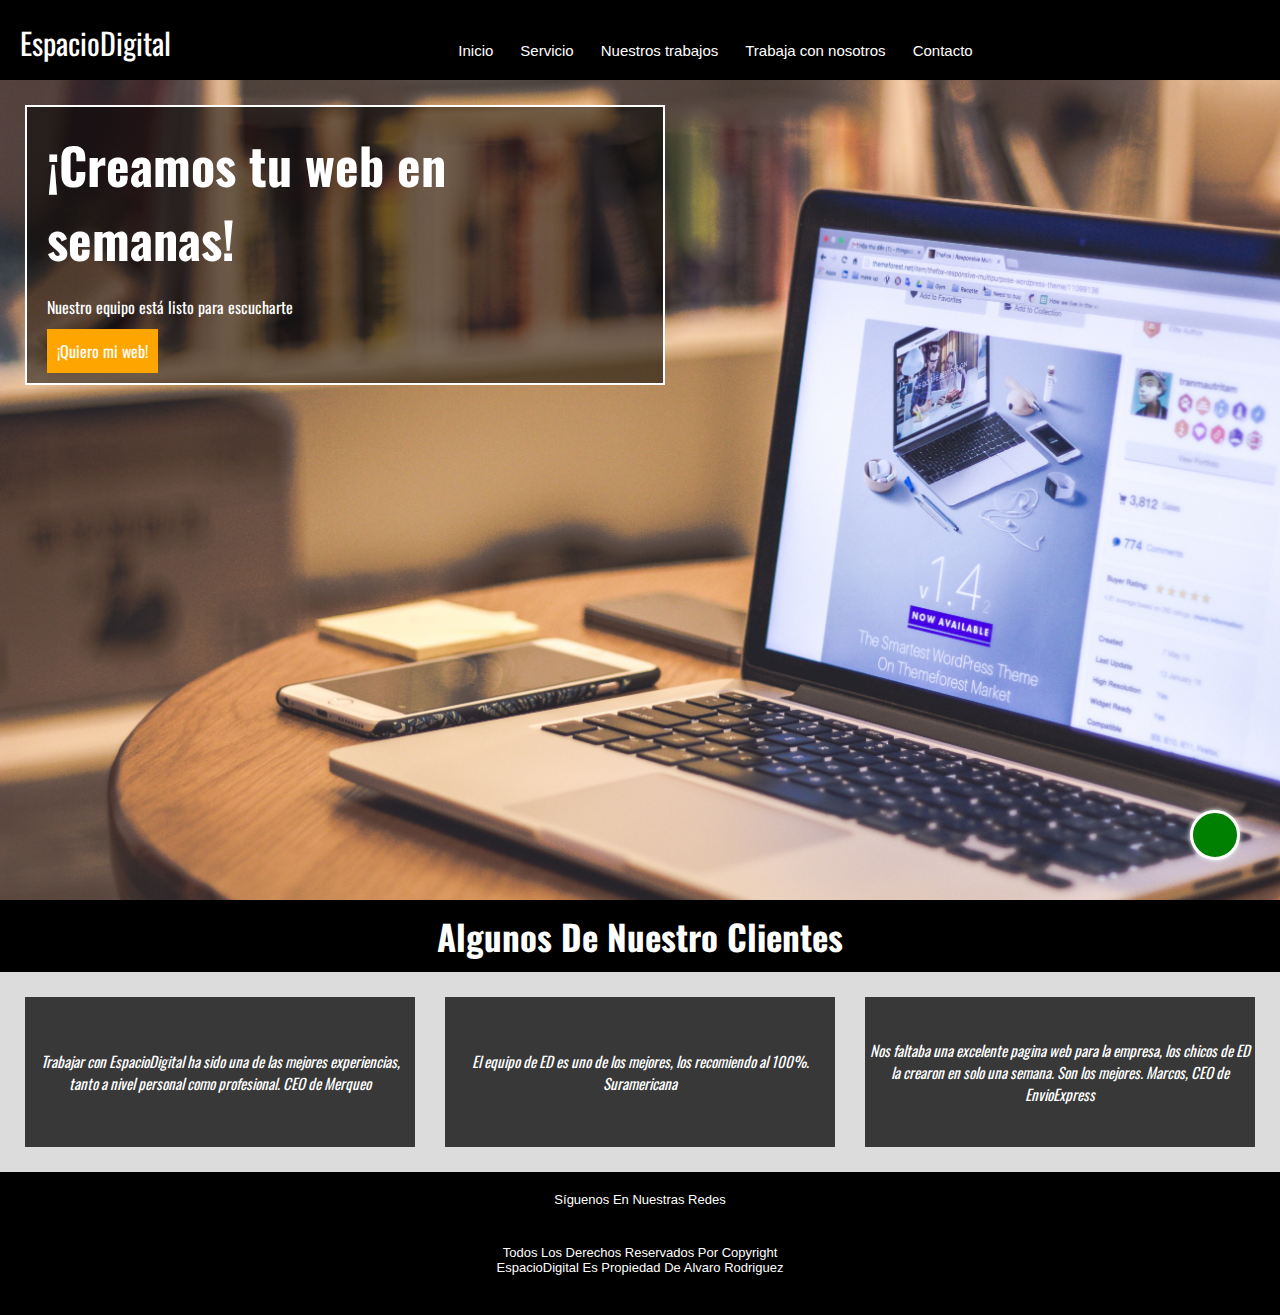
==== index.html @ cc094358 "Agrego comentarios de clientes en pagina principal" ====
<!DOCTYPE html>
<html lang="es">
<head>
    <meta charset="UTF-8">
    <meta http-equiv="X-UA-Compatible" content="IE=edge">
    <meta name="viewport" content="width=device-width, initial-scale=1.0">
    <link rel="shortcut icon" href="img/favicon.png" type="image/x-icon">
    <link rel="stylesheet" href="https://cdnjs.cloudflare.com/ajax/libs/font-awesome/6.1.1/css/all.min.css" integrity="sha512-KfkfwYDsLkIlwQp6LFnl8zNdLGxu9YAA1QvwINks4PhcElQSvqcyVLLD9aMhXd13uQjoXtEKNosOWaZqXgel0g==" crossorigin="anonymous" referrerpolicy="no-referrer" />
    <link rel="stylesheet" href="estilos.css">
    <title>EspacioDigital - ¡Creamos tu web!</title>
</head>
<body>
    <header>
        <div class="logo">EspacioDigital</div>
        <nav class="barra">
            <ul>
                <li><a href="index.html">Inicio</a></li>
                <li><a href="servicios.html">Servicio</a></li>
                <li><a href="nuestrostrabajos.html">Nuestros trabajos</a></li>
                <li><a href="trabajaconnosotros.html">Trabaja con nosotros</a></li>
                <li><a href="contacto.html">Contacto</a></li>
            </ul>
        </nav> 
        <div class="menu">
            <i class="fa-solid fa-bars"></i>
        </div>
    </header>
    <main>
        <div class="call">
            <h1>¡Creamos tu web en semanas!</h1>
            <p>Nuestro equipo está listo para escucharte</p>
            <a href="#">¡Quiero mi web!</a>
        </div>
    </main>
    <h2 id="sec2">Algunos de nuestro clientes</h2>
    <div class="comentarios">
        <div class="item item1">Trabajar con EspacioDigital ha sido una de las mejores experiencias, tanto a nivel personal como profesional. CEO de Merqueo</div>
        <div class="item item2">El equipo de ED es uno de los mejores, los recomiendo al 100%. Suramericana</div>
        <div class="item item3">Nos faltaba una excelente pagina web para la empresa, los chicos de ED la crearon en solo una semana. Son los mejores. Marcos, CEO de EnvioExpress</div> 
    </div>
    <footer><p>Síguenos en nuestras redes</p>
        <div class="redes">
            <a href="#"><i class="fa-brands fa-facebook"></i></a>
            <a href="#"></a><i class="fa-brands fa-instagram"></i></a>
            <a href="#"></a><i class="fa-brands fa-twitter"></i></a>
        </div> <br>
        
        <p>Todos los derechos reservados por Copyright <br>EspacioDigital es propiedad de Alvaro Rodriguez</p>
        
    </footer>
    <a href="#" class="whatsapp">
        <i class="fa-brands fa-whatsapp"></i>
    </a>
</body>
</html>
---- estilos.css ----
@import url('https://fonts.googleapis.com/css2?family=Oswald&display=swap');

*{
    padding: 0;
    margin: 0;
    box-sizing: border-box;
}

html{
    scroll-behavior: smooth;
}
header{
    height: 80px;
    width: 100%;
    background-color: black;
    color: #fff;
    display: flex;
    justify-content: space-between;
    font-size: 30px;
    padding: 20px;
    font-family: 'Oswald', sans-serif;
}

header .i{
    color: #fff;
    cursor: pointer;
}


.barra{
    text-align: center;
}
.barra ul li{
    list-style: none;
}
.barra ul li{
    display: inline-block;
}
.barra ul li a{
    text-decoration: none;
    color: white;
    font-size: 15px;
    padding: 10px;
    font-family: Verdana, Geneva, Tahoma, sans-serif;
}


main{
    background-image: url(img/fondo.jpg);
    background-size: cover;
    background-position: center;
    height: calc(100vh - 80px);
    width: 100%;
}
.call{
    color: #fff;
    width: 50%;
    float: left;
    background-color: rgba(0, 0, 0, 0.53);
    padding: 20px;
    font-family: 'Oswald', sans-serif;
    margin-top: 25px;
    margin-left: 25px;
    border: 2px solid white;
}
.call h1{
    color: white;
    margin-bottom: 20px;
    font-family: 'Oswald', sans-serif;
    font-size: 50px;
}
.call p{
    margin-bottom: 20px;
}
.call a{
    background-color: orange;
    color: #fff;
    text-decoration: none;
    padding: 10px;
}
.call a:hover{
    background-color: #333;
}
h2{
    font-family: 'Oswald', sans-serif;
    background-color: black;
    color: #fff;
    text-align: center;
    text-transform: capitalize;
    padding: 10px;
    font-size: 35px;
}
section{
    min-height: 300px;
    width: 100%;
    background-color: #333;
    display: flex;
    flex-direction: row;
    flex-wrap: wrap;
    flex-flow: row nowrap;
    justify-content: space-evenly;
    align-items: center;
    align-content: center;
}
.comentarios{
    width: 100%;
    height: auto;
    background-color: rgb(220, 220, 220);
    padding: 10px;
}

.item{
    height: 150px;
    margin: 15px;
    align-items: center;
    display: flex;
    justify-content: center;
}

.item1{
    font-family: 'Oswald', sans-serif;
    font-style: italic;
    background-color: rgb(56, 56, 56);
    color: #fff;
    font-size: 15px;
    text-align: center;
}

.item2{
    font-family: 'Oswald', sans-serif;
    font-style: italic;
    background-color: rgb(56, 56, 56);
    color: #fff;
    font-size: 15px;
    text-align: center;
}

.item3{
    font-family: 'Oswald', sans-serif;
    font-style: italic;
    background-color: rgb(56, 56, 56);
    color: #fff;
    font-size: 15px;
    text-align: center;
}

footer{
    background-color: black;
    min-height: 50px;
    width: 100%;
    text-align: center;
    padding: 20px;
}
footer p{
    font-size: 13px;
    font-family: Verdana, Geneva, Tahoma, sans-serif;
    text-transform: capitalize;
    color: #fff;
    margin-bottom: 20px;
}
footer i{
    font-size: 20px;
    color: gray;
    letter-spacing: 20px;
}
.whatsapp{
    height: 50px;
    width: 50px;
    background-color: green;
    position: fixed;
    bottom: 40px;
    right: 40px;
    text-align: center;
    font-size: 25px;
    line-height: 40px;
    color: #fff;
    border: 3px solid #fff;
    border-radius: 50%;
    box-shadow: 0 0 5px #fff;
}

@media only screen and (min-width:600px){
    .comentarios{
        display: grid;
        grid-template-columns: 1fr 1fr 1fr;
    }
}
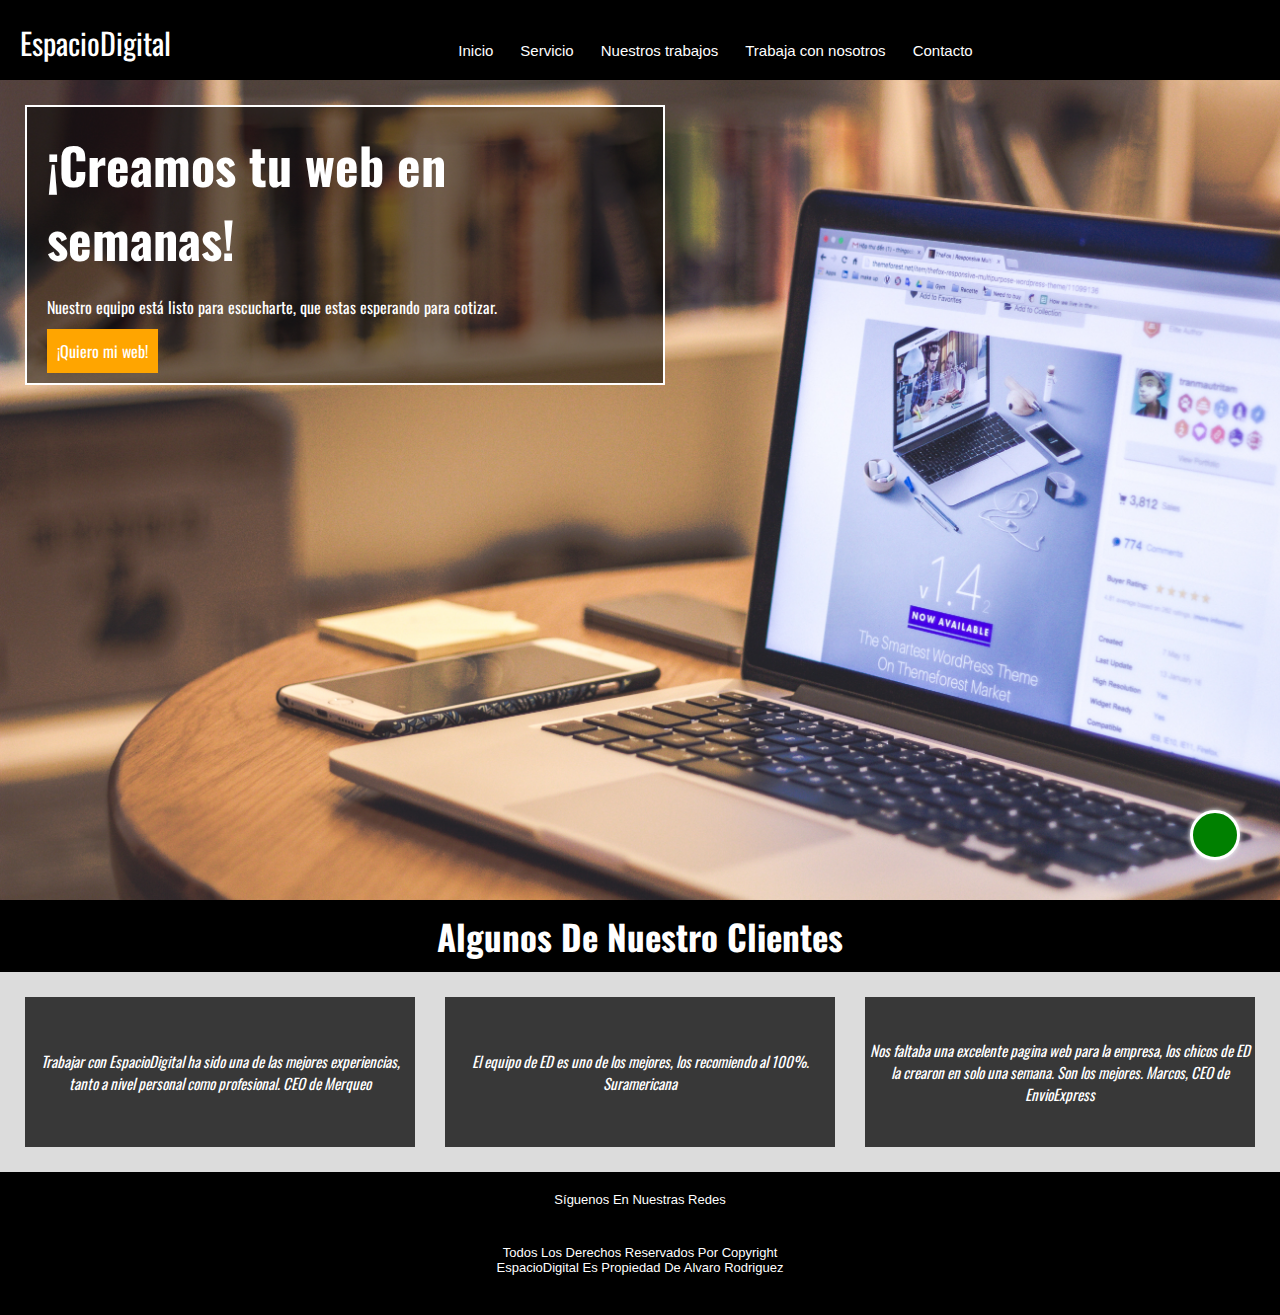
==== commit 244e5fe9: "Modifico anuncio inicial" ====
--- a/index.html
+++ b/index.html
@@ -28,7 +28,7 @@
     <main>
         <div class="call">
             <h1>¡Creamos tu web en semanas!</h1>
-            <p>Nuestro equipo está listo para escucharte</p>
+            <p>Nuestro equipo está listo para escucharte, que estas esperando para cotizar.</p>
             <a href="#">¡Quiero mi web!</a>
         </div>
     </main>
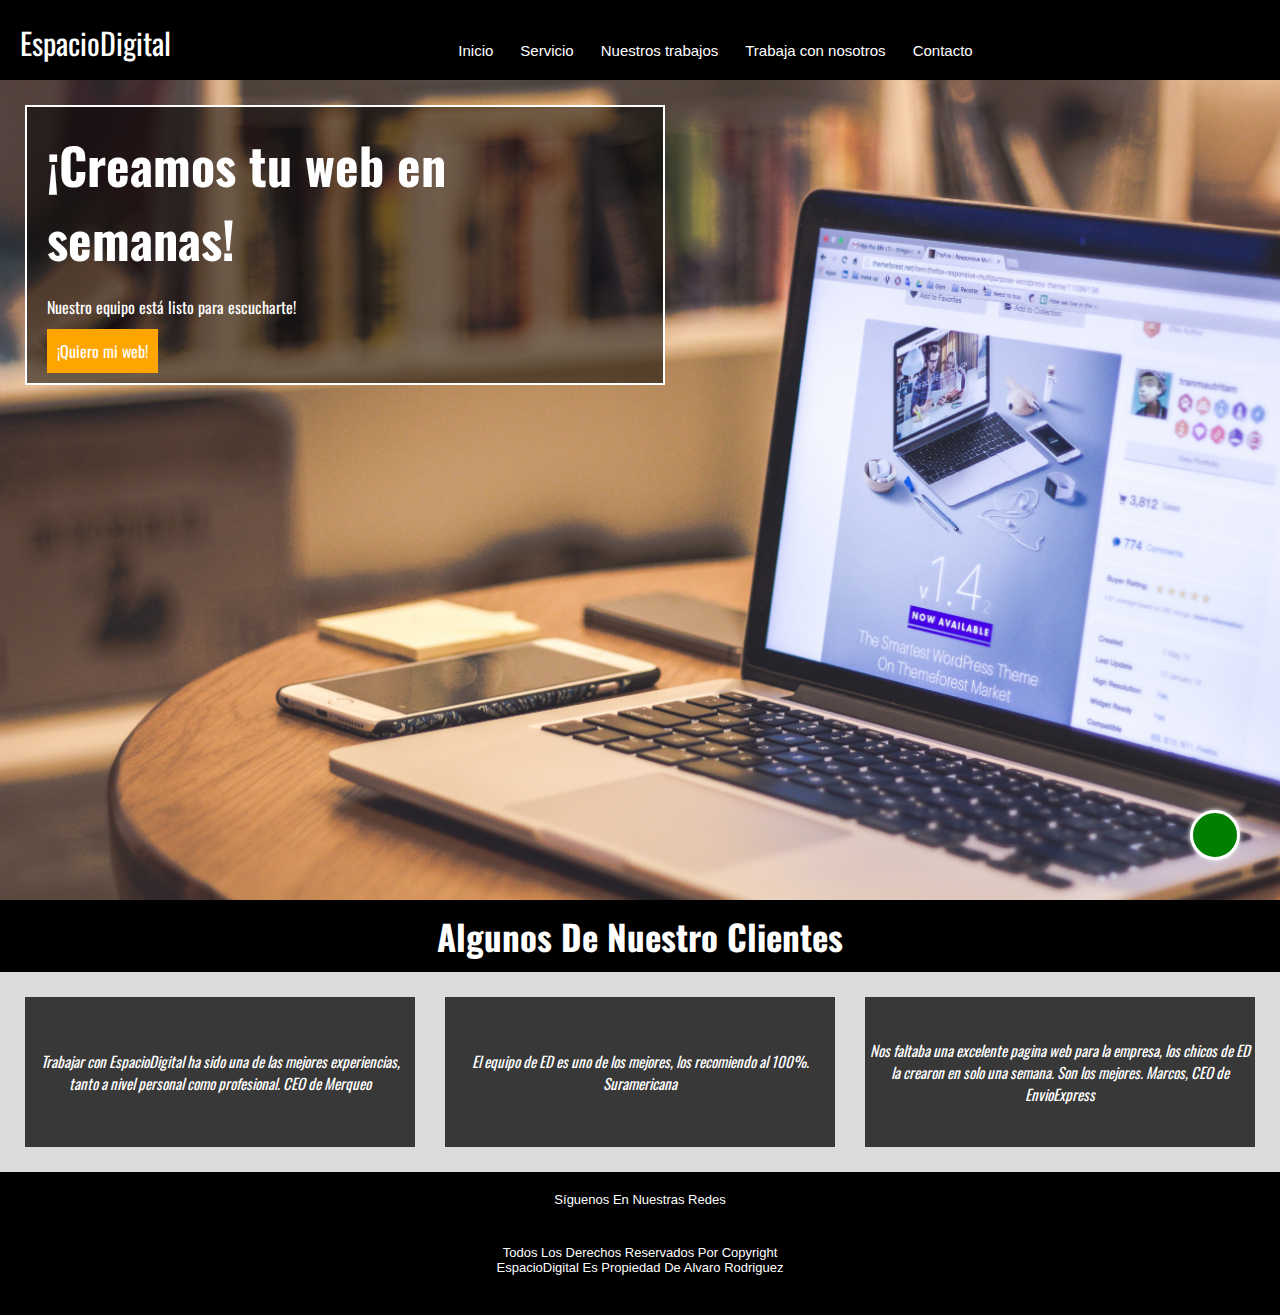
==== commit a11562bf: "ultimas modificaciones" ====
--- a/index.html
+++ b/index.html
@@ -28,7 +28,7 @@
     <main>
         <div class="call">
             <h1>¡Creamos tu web en semanas!</h1>
-            <p>Nuestro equipo está listo para escucharte, que estas esperando para cotizar.</p>
+            <p>Nuestro equipo está listo para escucharte!</p>
             <a href="#">¡Quiero mi web!</a>
         </div>
     </main>
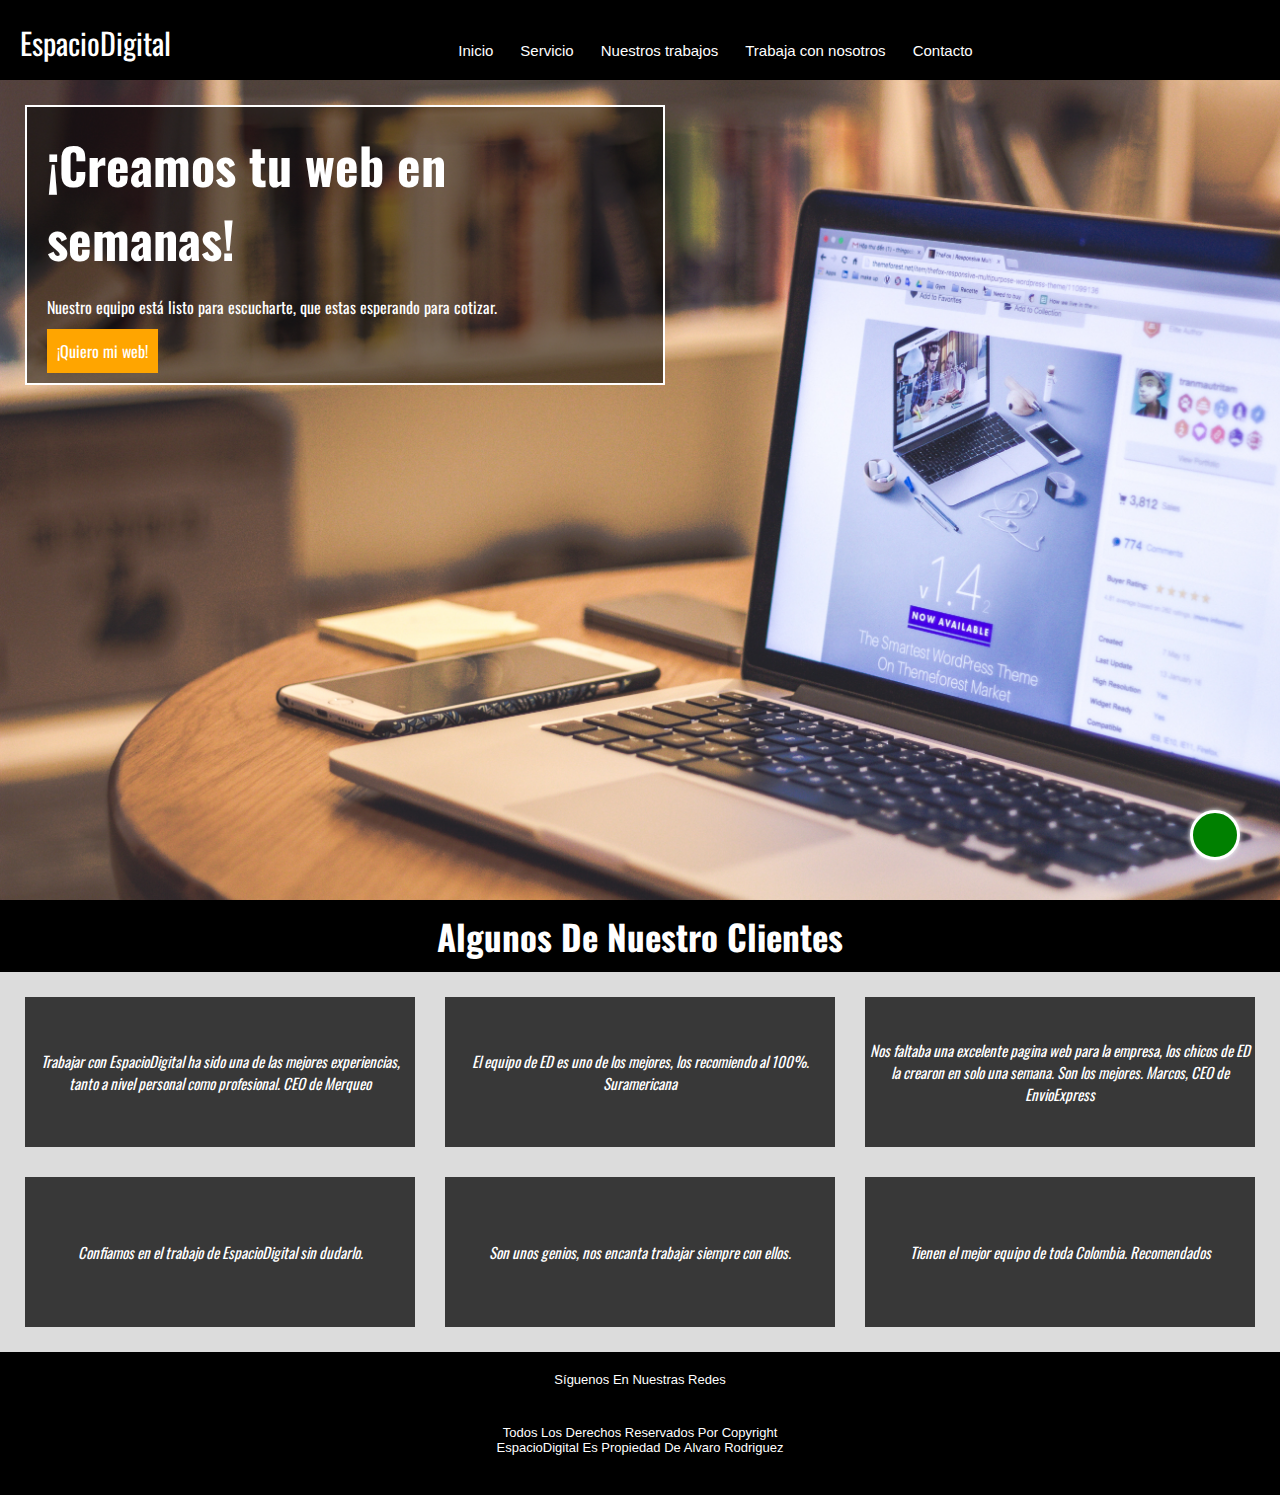
==== commit 046e6857: "modificaciones desde la nueva rama" ====
--- a/index.html
+++ b/index.html
@@ -28,7 +28,7 @@
     <main>
         <div class="call">
             <h1>¡Creamos tu web en semanas!</h1>
-            <p>Nuestro equipo está listo para escucharte!</p>
+            <p>Nuestro equipo está listo para escucharte, que estas esperando para cotizar.</p>
             <a href="#">¡Quiero mi web!</a>
         </div>
     </main>
@@ -37,6 +37,10 @@
         <div class="item item1">Trabajar con EspacioDigital ha sido una de las mejores experiencias, tanto a nivel personal como profesional. CEO de Merqueo</div>
         <div class="item item2">El equipo de ED es uno de los mejores, los recomiendo al 100%. Suramericana</div>
         <div class="item item3">Nos faltaba una excelente pagina web para la empresa, los chicos de ED la crearon en solo una semana. Son los mejores. Marcos, CEO de EnvioExpress</div> 
+        <div class="item item3">Confiamos en el trabajo de EspacioDigital sin dudarlo.</div>    
+        <div class="item item3">Son unos genios, nos encanta trabajar siempre con ellos.</div>
+        <div class="item item3">Tienen el mejor equipo de toda Colombia. Recomendados</div>
+    
     </div>
     <footer><p>Síguenos en nuestras redes</p>
         <div class="redes">
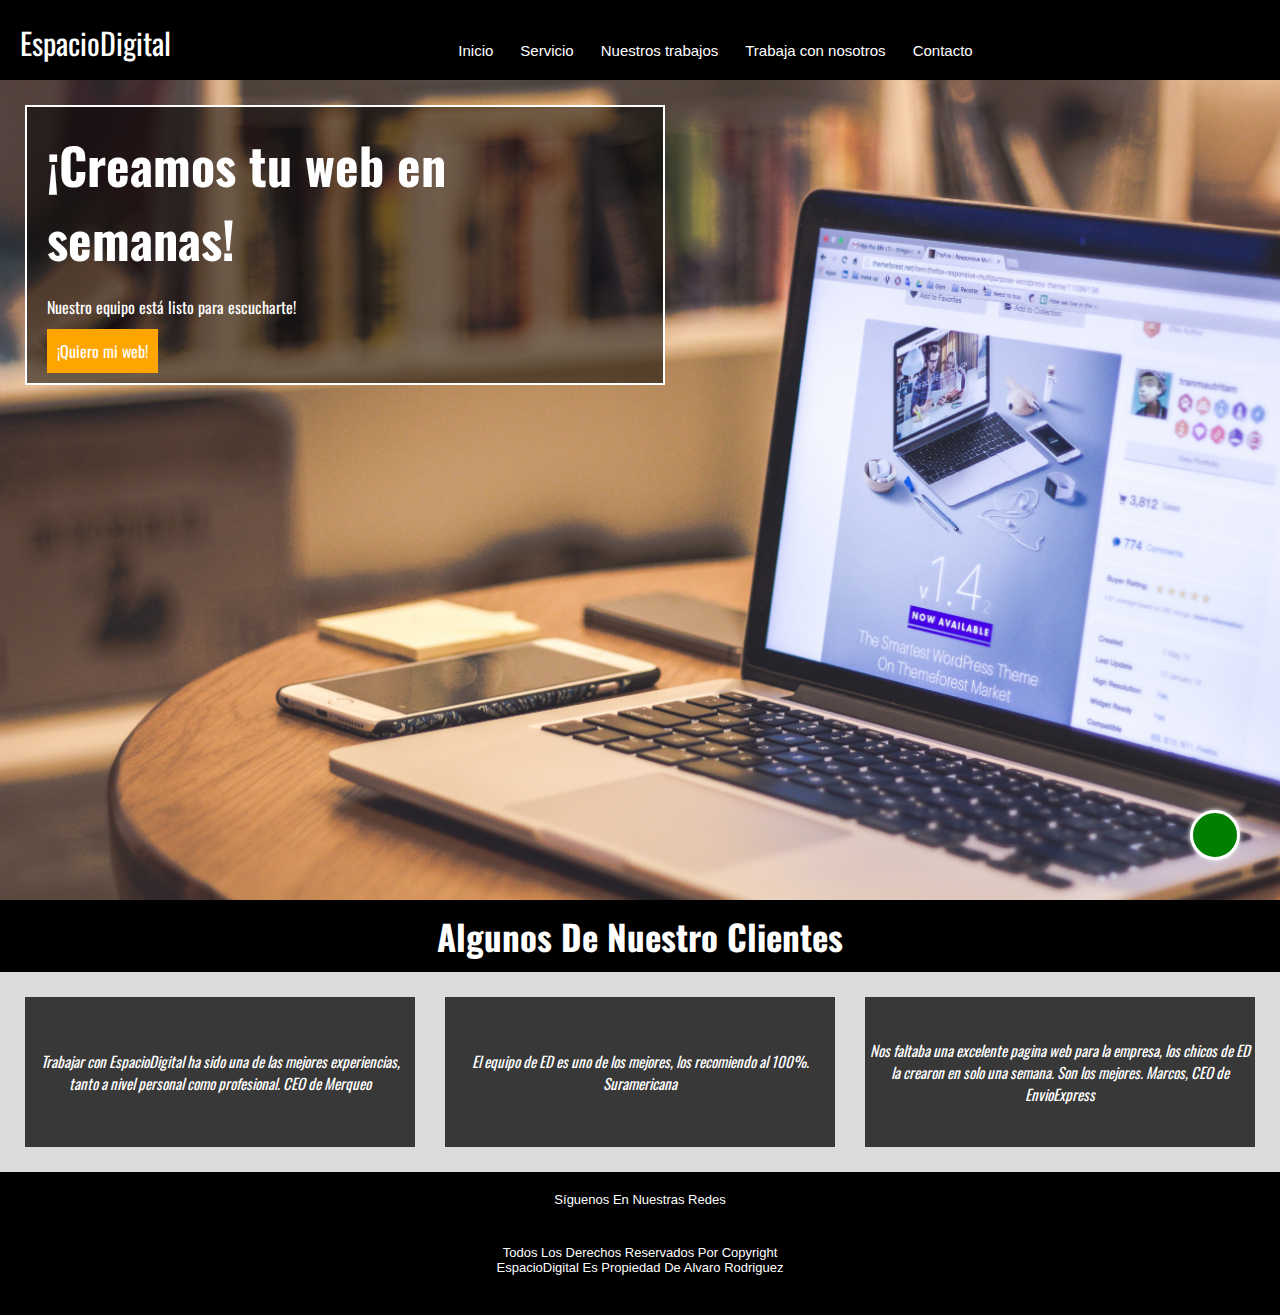
==== commit b830bc64: "modifique desde el pasado3" ====
--- a/index.html
+++ b/index.html
@@ -28,7 +28,7 @@
     <main>
         <div class="call">
             <h1>¡Creamos tu web en semanas!</h1>
-            <p>Nuestro equipo está listo para escucharte, que estas esperando para cotizar.</p>
+            <p>Nuestro equipo está listo para escucharte!</p>
             <a href="#">¡Quiero mi web!</a>
         </div>
     </main>
@@ -37,16 +37,11 @@
         <div class="item item1">Trabajar con EspacioDigital ha sido una de las mejores experiencias, tanto a nivel personal como profesional. CEO de Merqueo</div>
         <div class="item item2">El equipo de ED es uno de los mejores, los recomiendo al 100%. Suramericana</div>
         <div class="item item3">Nos faltaba una excelente pagina web para la empresa, los chicos de ED la crearon en solo una semana. Son los mejores. Marcos, CEO de EnvioExpress</div> 
-        <div class="item item3">Confiamos en el trabajo de EspacioDigital sin dudarlo.</div>    
-        <div class="item item3">Son unos genios, nos encanta trabajar siempre con ellos.</div>
-        <div class="item item3">Tienen el mejor equipo de toda Colombia. Recomendados</div>
-    
     </div>
     <footer><p>Síguenos en nuestras redes</p>
         <div class="redes">
             <a href="#"><i class="fa-brands fa-facebook"></i></a>
             <a href="#"></a><i class="fa-brands fa-instagram"></i></a>
-            <a href="#"></a><i class="fa-brands fa-twitter"></i></a>
         </div> <br>
         
         <p>Todos los derechos reservados por Copyright <br>EspacioDigital es propiedad de Alvaro Rodriguez</p>
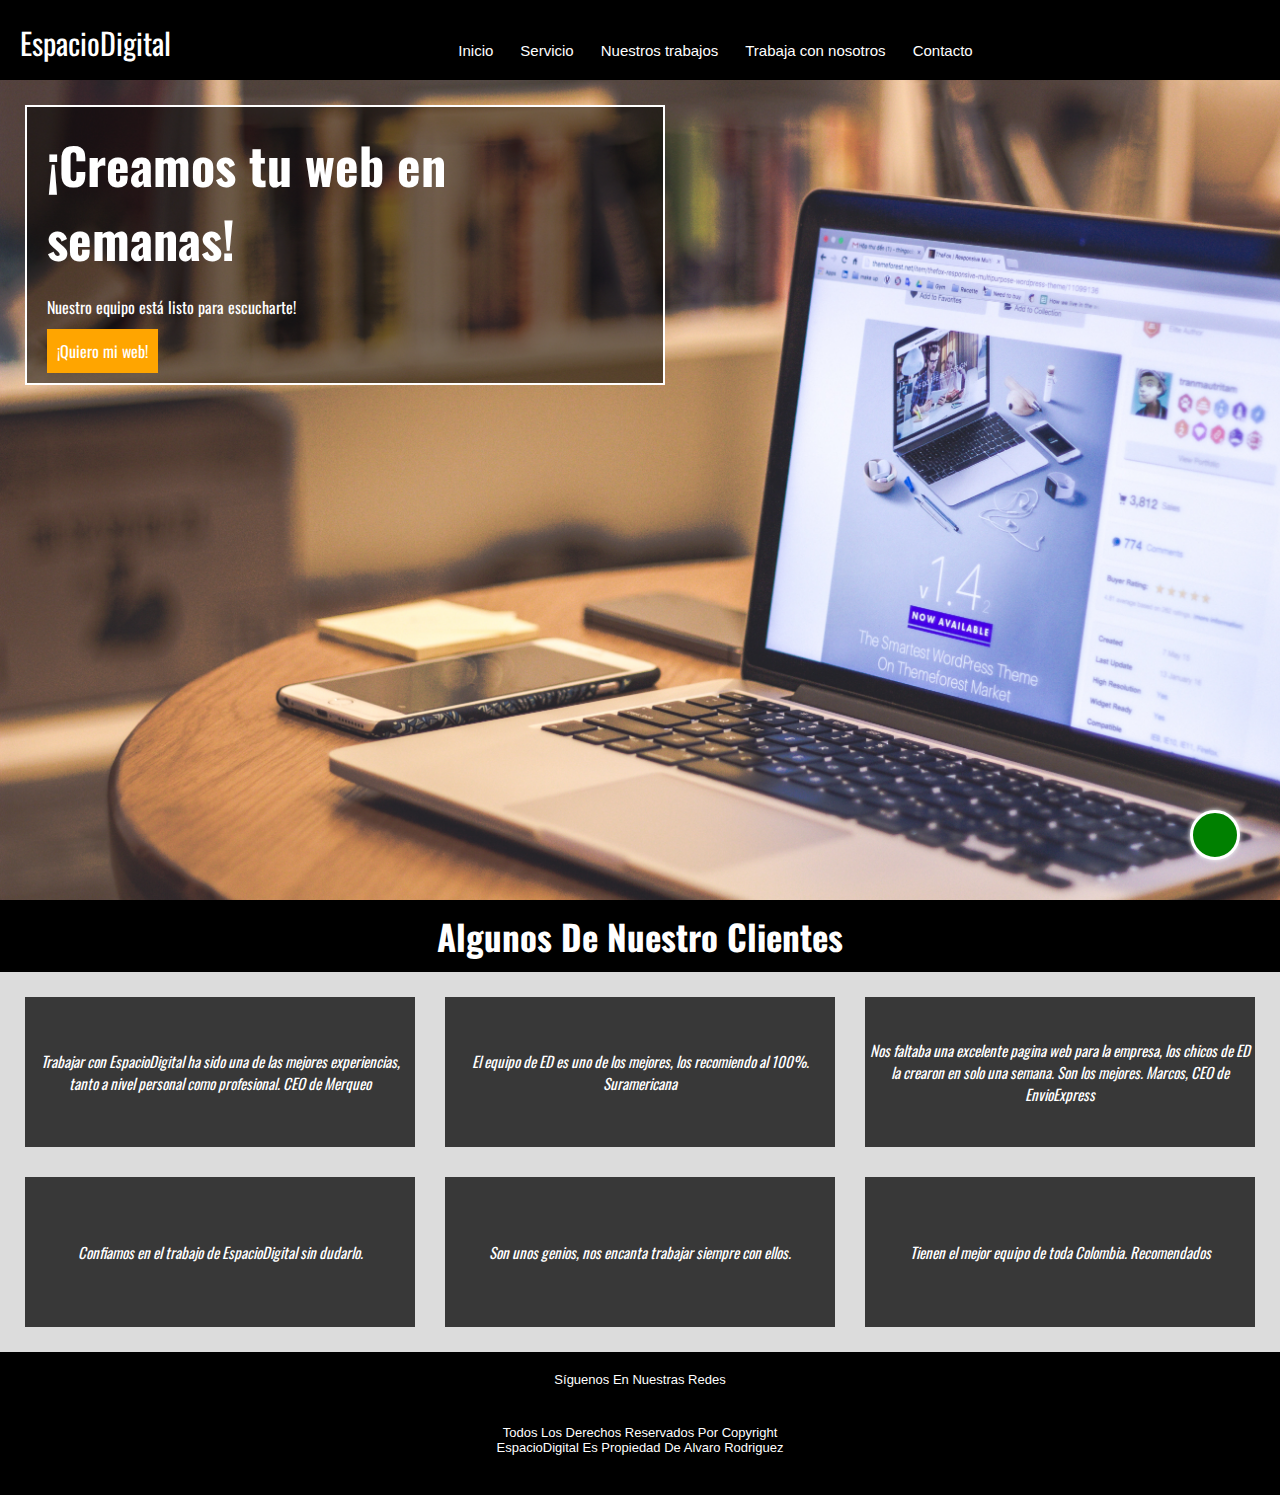
==== commit 7b7db003: "Merge branch 'alvaro'" ====
--- a/index.html
+++ b/index.html
@@ -37,6 +37,10 @@
         <div class="item item1">Trabajar con EspacioDigital ha sido una de las mejores experiencias, tanto a nivel personal como profesional. CEO de Merqueo</div>
         <div class="item item2">El equipo de ED es uno de los mejores, los recomiendo al 100%. Suramericana</div>
         <div class="item item3">Nos faltaba una excelente pagina web para la empresa, los chicos de ED la crearon en solo una semana. Son los mejores. Marcos, CEO de EnvioExpress</div> 
+        <div class="item item3">Confiamos en el trabajo de EspacioDigital sin dudarlo.</div>    
+        <div class="item item3">Son unos genios, nos encanta trabajar siempre con ellos.</div>
+        <div class="item item3">Tienen el mejor equipo de toda Colombia. Recomendados</div>
+    
     </div>
     <footer><p>Síguenos en nuestras redes</p>
         <div class="redes">
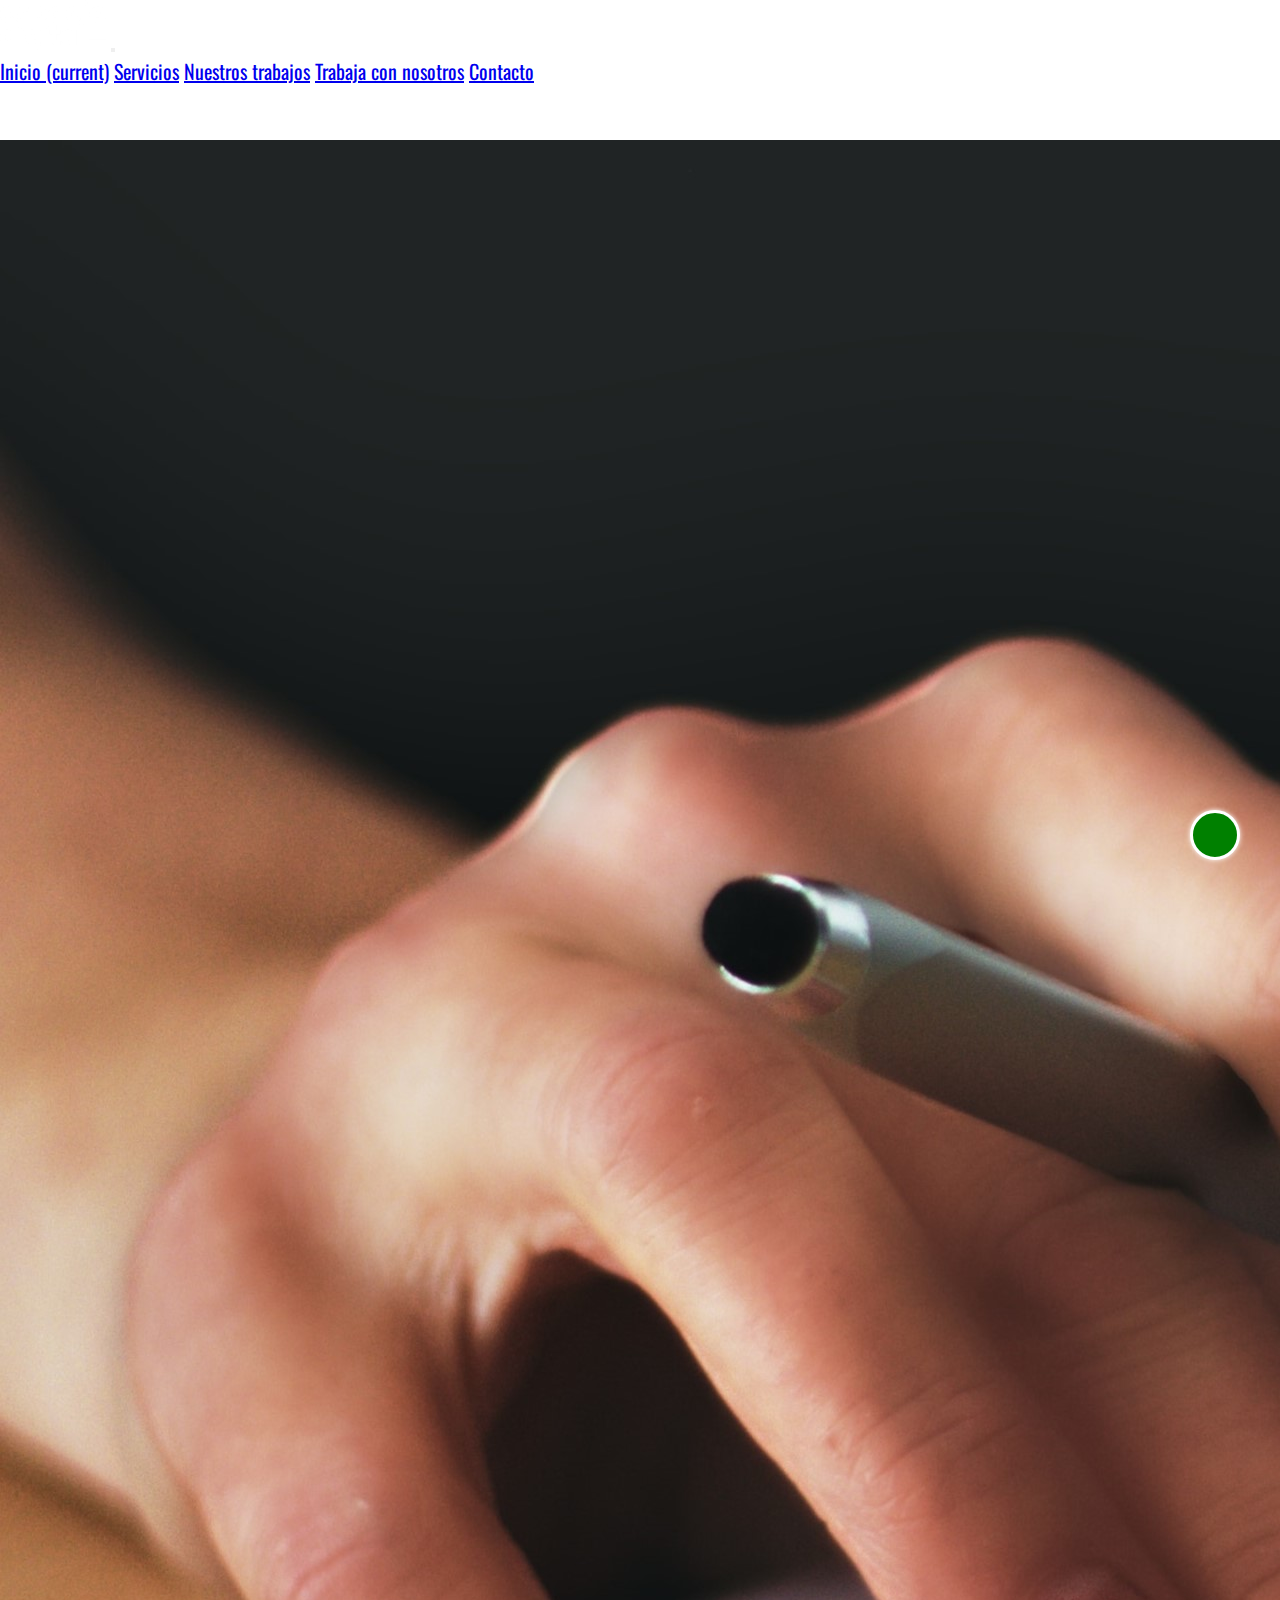
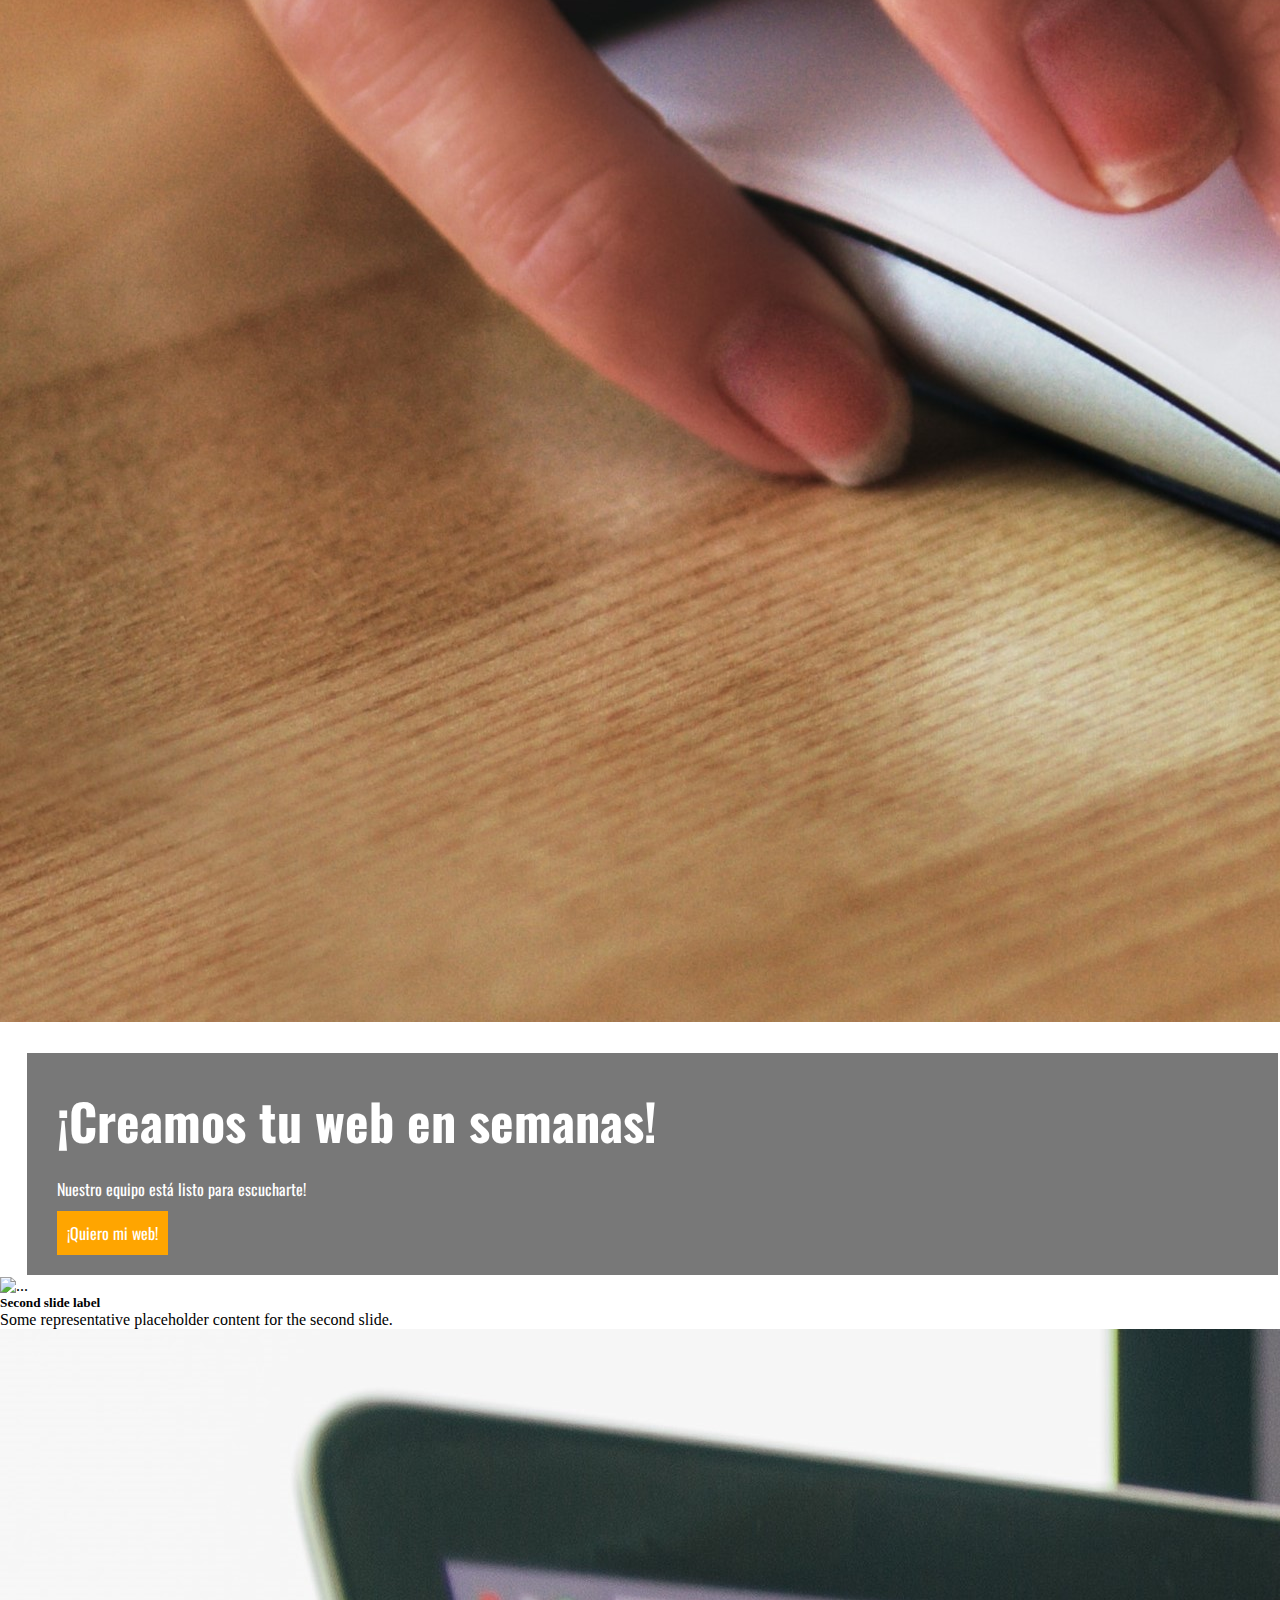
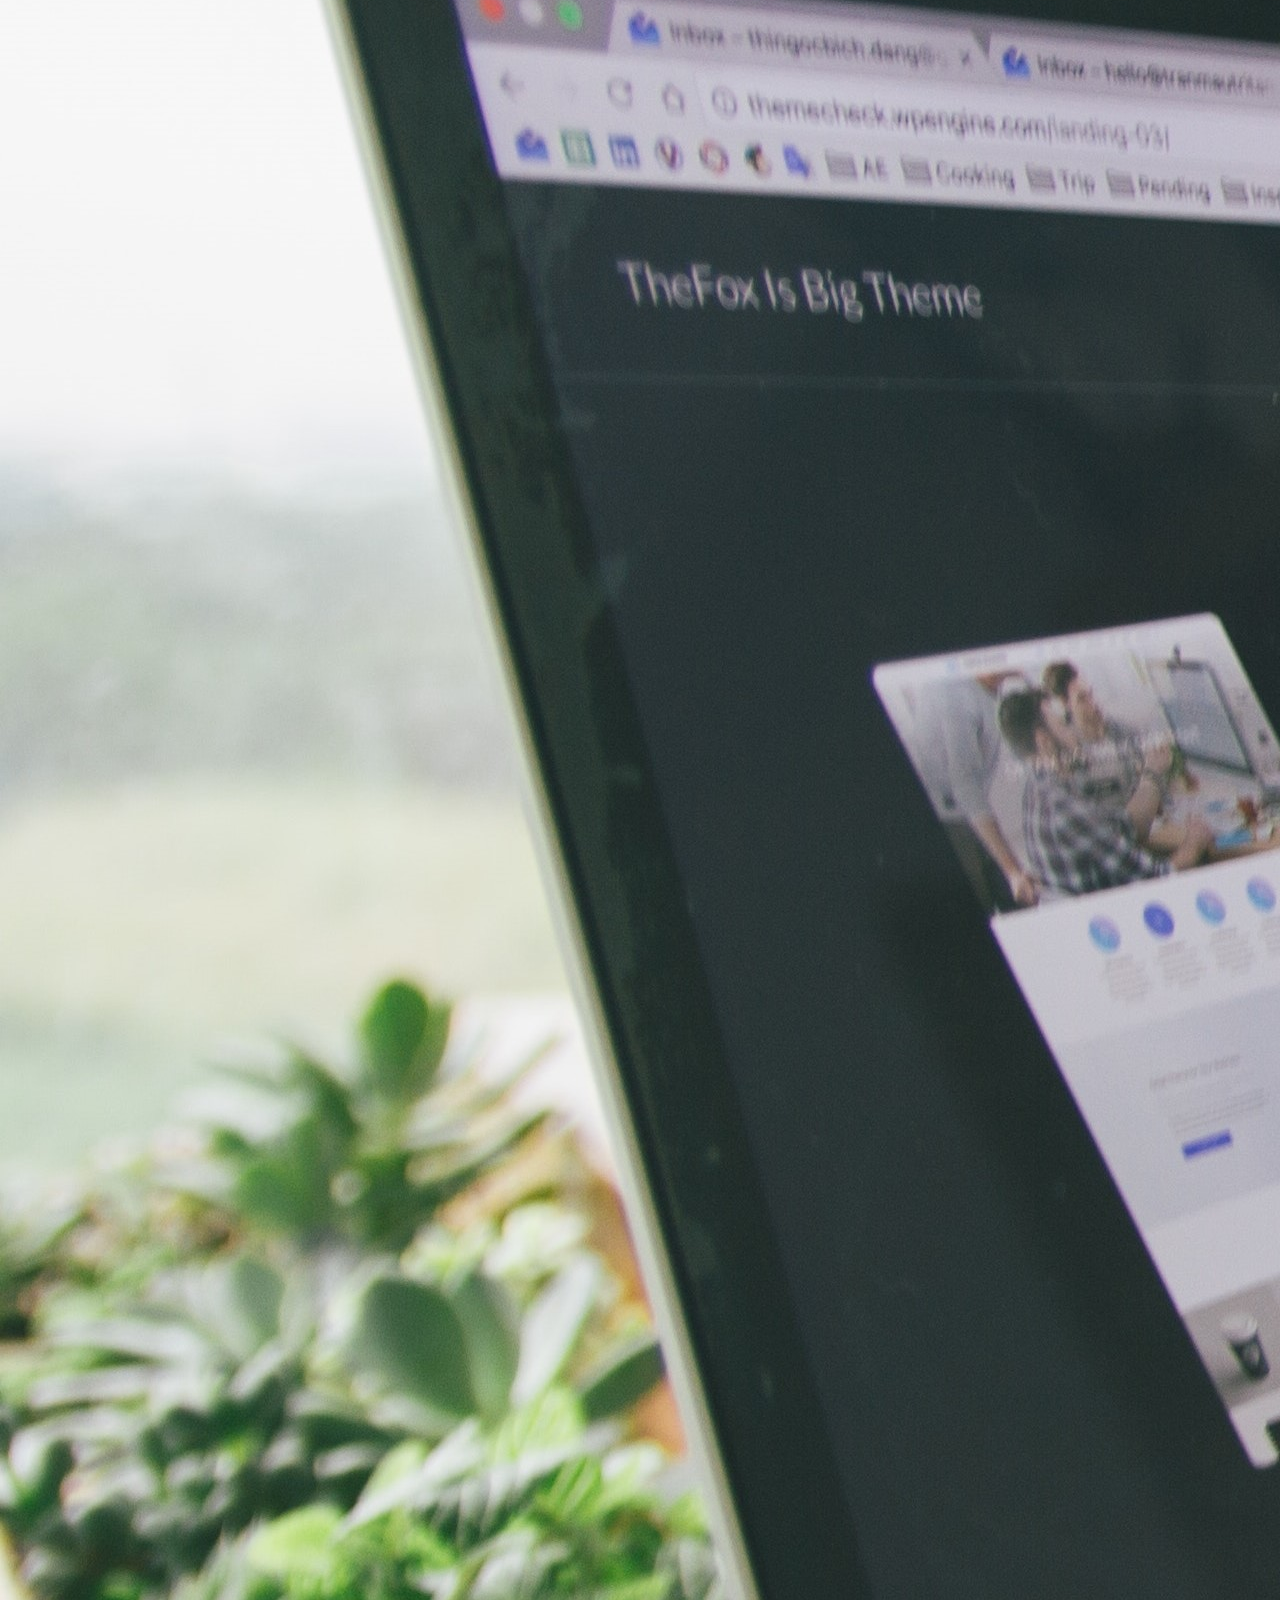
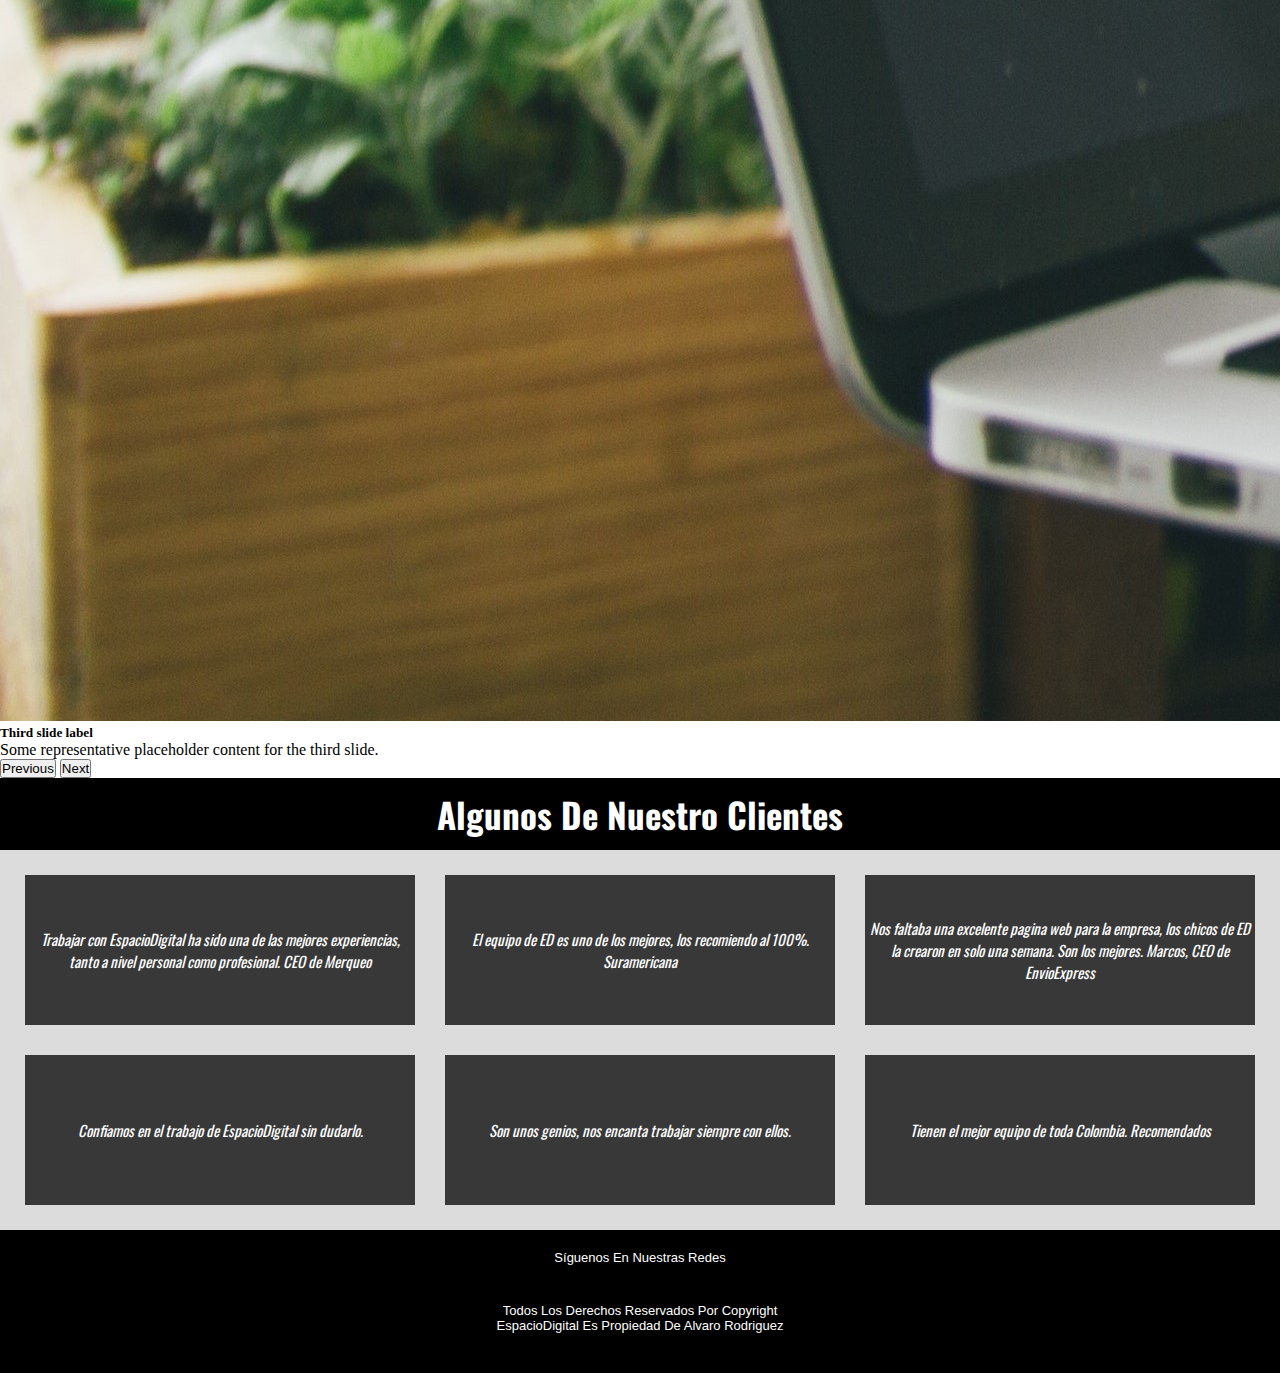
==== commit be0de312: "Se maqueta y aplica bootstrap al proyecto" ====
--- a/index.html
+++ b/index.html
@@ -6,31 +6,72 @@
     <meta name="viewport" content="width=device-width, initial-scale=1.0">
     <link rel="shortcut icon" href="img/favicon.png" type="image/x-icon">
     <link rel="stylesheet" href="https://cdnjs.cloudflare.com/ajax/libs/font-awesome/6.1.1/css/all.min.css" integrity="sha512-KfkfwYDsLkIlwQp6LFnl8zNdLGxu9YAA1QvwINks4PhcElQSvqcyVLLD9aMhXd13uQjoXtEKNosOWaZqXgel0g==" crossorigin="anonymous" referrerpolicy="no-referrer" />
+    <link rel="stylesheet" href="https://cdn.jsdelivr.net/npm/bootstrap@4.6.2/dist/css/bootstrap.min.css" integrity="sha384-xOolHFLEh07PJGoPkLv1IbcEPTNtaed2xpHsD9ESMhqIYd0nLMwNLD69Npy4HI+N" crossorigin="anonymous">
     <link rel="stylesheet" href="estilos.css">
     <title>EspacioDigital - ¡Creamos tu web!</title>
 </head>
 <body>
     <header>
-        <div class="logo">EspacioDigital</div>
-        <nav class="barra">
-            <ul>
-                <li><a href="index.html">Inicio</a></li>
-                <li><a href="servicios.html">Servicio</a></li>
-                <li><a href="nuestrostrabajos.html">Nuestros trabajos</a></li>
-                <li><a href="trabajaconnosotros.html">Trabaja con nosotros</a></li>
-                <li><a href="contacto.html">Contacto</a></li>
-            </ul>
-        </nav> 
-        <div class="menu">
-            <i class="fa-solid fa-bars"></i>
-        </div>
+        <nav class="navbar navbar-dark bg-dark navbar-expand-lg navbar-light bg-light">
+            <a class="navbar-brand" href="index.html"><img src="img/logoblanco.png"  height="50" alt=""></a>
+            <button class="navbar-toggler" type="button" data-toggle="collapse" data-target="#navbarNavAltMarkup" aria-controls="navbarNavAltMarkup" aria-expanded="false" aria-label="Toggle navigation">
+              <span class="navbar-toggler-icon"></span>
+            </button>
+            <div class="collapse navbar-collapse justify-content-end" id="navbarNavAltMarkup">
+              <div class="navbar-nav">
+                <a class="nav-link active" href="index.html">Inicio <span class="sr-only">(current)</span></a>
+                <a class="nav-link" href="servicios.html">Servicios</a>
+                <a class="nav-link" href="nuestrostrabajos.html">Nuestros trabajos</a>
+                <a class="nav-link" href="trabajaconnosotros.html">Trabaja con nosotros</a>
+                <a class="nav-link" href="contacto.html">Contacto</a>
+              </div>
+            </div>
+          </nav>
     </header>
+    
+
     <main>
-        <div class="call">
-            <h1>¡Creamos tu web en semanas!</h1>
-            <p>Nuestro equipo está listo para escucharte!</p>
-            <a href="#">¡Quiero mi web!</a>
-        </div>
+        <div id="carouselExampleCaptions" class="carousel slide" data-ride="carousel">
+            <ol class="carousel-indicators">
+              <li data-target="#carouselExampleCaptions" data-slide-to="0" class="active"></li>
+              <li data-target="#carouselExampleCaptions" data-slide-to="1"></li>
+              <li data-target="#carouselExampleCaptions" data-slide-to="2"></li>
+            </ol>
+            <div class="carousel-inner">
+              <div class="carousel-item active">
+                <img src="img/imagen1.jpg" class="d-block w-100" alt="...">
+                <div class="carousel-caption center d-none d-md-block">
+                    <div class="call">
+                        <h1>¡Creamos tu web en semanas!</h1>
+                        <p>Nuestro equipo está listo para escucharte!</p>
+                        <a href="#">¡Quiero mi web!</a>
+                    </div>
+                </div>
+              </div>
+              <div class="carousel-item">
+                <img src="img/imagen2.jpg" class="d-block w-100" alt="...">
+                <div class="carousel-caption d-none d-md-block">
+                  <h5>Second slide label</h5>
+                  <p>Some representative placeholder content for the second slide.</p>
+                </div>
+              </div>
+              <div class="carousel-item">
+                <img src="img/imagen3.jpg" class="d-block w-100" alt="...">
+                <div class="carousel-caption d-none d-md-block">
+                  <h5>Third slide label</h5>
+                  <p>Some representative placeholder content for the third slide.</p>
+                </div>
+              </div>
+            </div>
+            <button class="carousel-control-prev" type="button" data-target="#carouselExampleCaptions" data-slide="prev">
+              <span class="carousel-control-prev-icon" aria-hidden="true"></span>
+              <span class="sr-only">Previous</span>
+            </button>
+            <button class="carousel-control-next" type="button" data-target="#carouselExampleCaptions" data-slide="next">
+              <span class="carousel-control-next-icon" aria-hidden="true"></span>
+              <span class="sr-only">Next</span>
+            </button>
+          </div>
     </main>
     <h2 id="sec2">Algunos de nuestro clientes</h2>
     <div class="comentarios">
@@ -54,5 +95,11 @@
     <a href="#" class="whatsapp">
         <i class="fa-brands fa-whatsapp"></i>
     </a>
+
+
+    <script src="https://cdn.jsdelivr.net/npm/jquery@3.5.1/dist/jquery.slim.min.js" integrity="sha384-DfXdz2htPH0lsSSs5nCTpuj/zy4C+OGpamoFVy38MVBnE+IbbVYUew+OrCXaRkfj" crossorigin="anonymous"></script>
+<script src="https://cdn.jsdelivr.net/npm/popper.js@1.16.1/dist/umd/popper.min.js" integrity="sha384-9/reFTGAW83EW2RDu2S0VKaIzap3H66lZH81PoYlFhbGU+6BZp6G7niu735Sk7lN" crossorigin="anonymous"></script>
+<script src="https://cdn.jsdelivr.net/npm/bootstrap@4.6.2/dist/js/bootstrap.min.js" integrity="sha384-+sLIOodYLS7CIrQpBjl+C7nPvqq+FbNUBDunl/OZv93DB7Ln/533i8e/mZXLi/P+" crossorigin="anonymous"></script>
+
 </body>
 </html>--- a/estilos.css
+++ b/estilos.css
@@ -10,54 +10,15 @@
     scroll-behavior: smooth;
 }
 header{
-    height: 80px;
-    width: 100%;
-    background-color: black;
-    color: #fff;
-    display: flex;
-    justify-content: space-between;
-    font-size: 30px;
-    padding: 20px;
+   
+    font-size: 20px;
     font-family: 'Oswald', sans-serif;
 }
 
-header .i{
-    color: #fff;
-    cursor: pointer;
-}
-
-
-.barra{
-    text-align: center;
-}
-.barra ul li{
-    list-style: none;
-}
-.barra ul li{
-    display: inline-block;
-}
-.barra ul li a{
-    text-decoration: none;
-    color: white;
-    font-size: 15px;
-    padding: 10px;
-    font-family: Verdana, Geneva, Tahoma, sans-serif;
-}
-
-
-main{
-    background-image: url(img/fondo.jpg);
-    background-size: cover;
-    background-position: center;
-    height: calc(100vh - 80px);
-    width: 100%;
-}
 .call{
     color: #fff;
-    width: 50%;
-    float: left;
     background-color: rgba(0, 0, 0, 0.53);
-    padding: 20px;
+    padding: 30px;
     font-family: 'Oswald', sans-serif;
     margin-top: 25px;
     margin-left: 25px;
